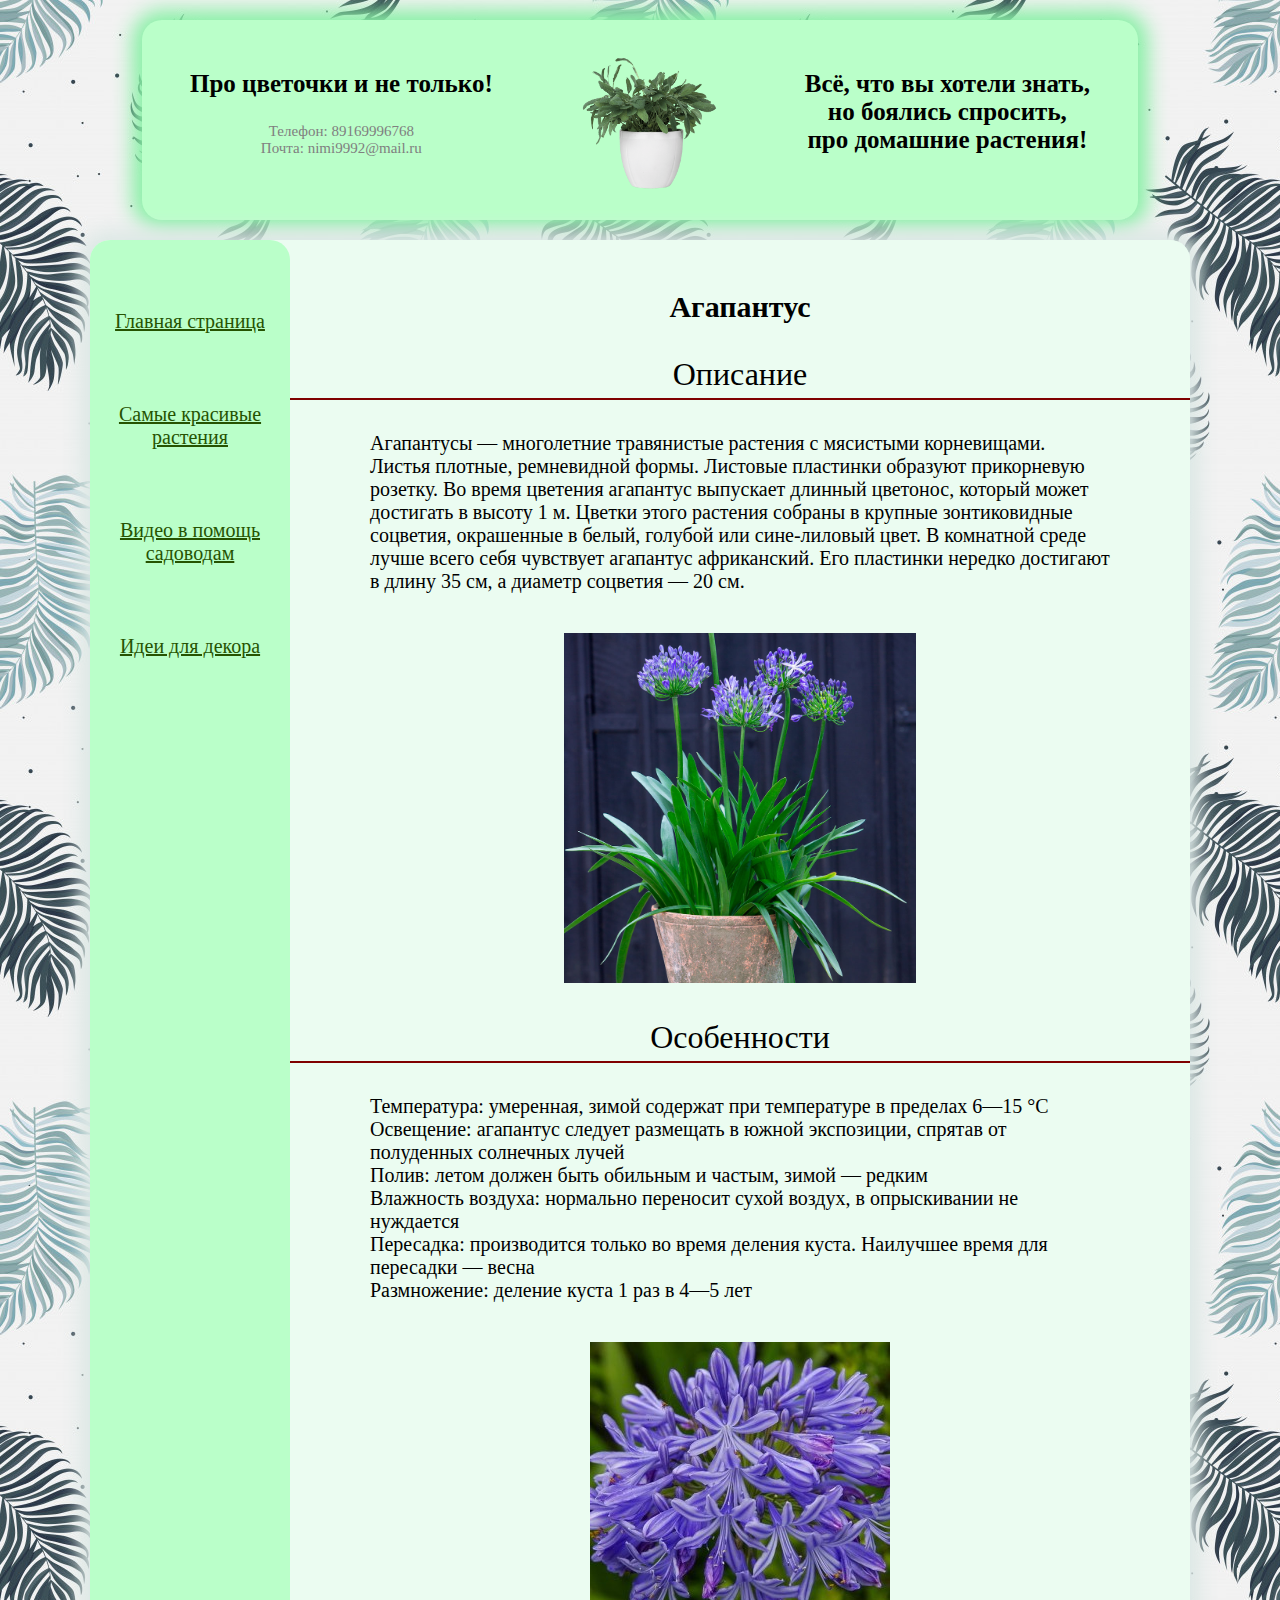
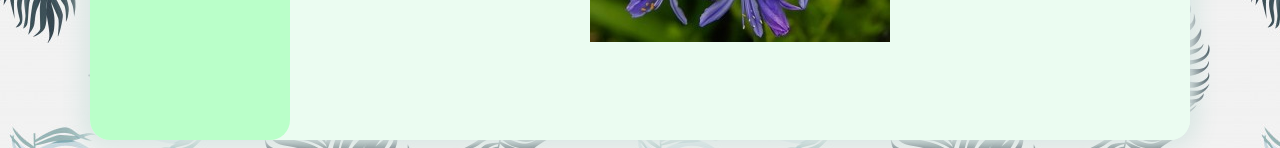
==== Curse_adapt/Agapanthus.html @ 4ffce9fb "Add files via upload" ====
<!DOCTYPE html>
<html lang="en">
<head>
    <meta charset="UTF-8">
    <title>Plants</title>
    <link rel="icon" href="Favicon.jpg" type="image/jpg">
    <link rel="stylesheet" href="style.css">
    <style>
     body{
     background-image: url(background.jpg);
     }
     a:link {
     color: #265301;
     }
     a:visited {
     color: #437A16;
     }
     a:hover {
     background: #CDFEAA;
     }

    </style>
</head>
<body>
<div class="title">
    <div class="left">
        <p class="main_text">Про цветочки и не только!</p>
        <p class="small_text"> Телефон: 89169996768<br> Почта: nimi9992@mail.ru</p>
    </div>
    <img class="main_img" src="Цветки_в_горшке.png">
    <div class="right_text">Всё, что вы хотели знать,
        <br>но боялись спросить,
        <br> про домашние растения!
    </div>
</div>
<div class="second_dekor">
    <div class="info_left_dekor">
        <p class="link">
            <a href="main_page.html">Главная страница</a>
        </p>
        <p class="link">
            <a href="list.html">Самые красивые растения</a>
        </p>
        <p class="link">
            <a href="video.html">Видео в помощь садоводам</a>
        </p>
        <p class="link">
            <a href="dekor.html">Идеи для декора</a>
        </p>
    </div>

    <div class="info_right_dekor">
        <p class="right_text_main">Агапантус</p>
        <p class="flower_title">Описание</p>
        <p class="flower_text">Агапантусы — многолетние травянистые растения
            с мясистыми корневищами.
            Листья плотные, ремневидной формы. Листовые пластинки образуют
            прикорневую розетку.
            Во время цветения агапантус выпускает длинный цветонос, который
            может достигать в высоту 1 м. Цветки этого растения собраны
            в крупные зонтиковидные соцветия, окрашенные в белый, голубой
            или сине-лиловый цвет.
            В комнатной среде лучше всего себя чувствует агапантус
            африканский. Его пластинки нередко достигают в длину 35 см,
            а диаметр соцветия — 20 см.</p>
        <img class="image_flower_big "src="Агапантус_1.jpg">
        <p class="flower_title">Особенности</p>
        <p class="flower_text">Температура:
            умеренная, зимой содержат при температуре в пределах 6—15 °C<br>
            Освещение:
            агапантус следует размещать в южной экспозиции, спрятав
            от полуденных солнечных лучей<br>
            Полив:
            летом должен быть обильным и частым,
            зимой — редким<br>
            Влажность воздуха:
            нормально переносит сухой воздух,
            в опрыскивании не нуждается<br>
            Пересадка:
            производится только во время деления куста.
            Наилучшее время для пересадки — весна<br>
            Размножение:
            деление куста 1 раз в 4—5 лет</p>
        <img class="image_flower "src="Агапантус_2.jpg">
    </div>
</div>
</body>
</html>
---- Curse_adapt/style.css ----
.title{
font-family: URW Chancery L, cursive;
text-align:center;
border-radius: 20px;
padding-left: 3em;
padding-right:3em;
margin-top: 20px;
margin-left: auto;
margin-right:auto;
width: 900px;
height: 200px;
background: #baffc9;
box-shadow: 0px 0px 20px 10px #89f0a6;
}
.title:hover{
transition: 3s;
box-shadow: 0px 0px 10px 20px #5afa57;
}
.main_text{
font-weight: bold;
font-size:25px;
margin-top: 50px;
}
.main_img{
margin-left:20px;
margin-top: 20px;
width: 150px;
height:150px;
}
.right_text{
float:right;
margin-left: 20px;
font-weight: bold;
font-size:25px;
margin-top: 50px;
vertical-align:top;
}
.small_text{
font-size: 15px;
color: grey;
}
.left{
float:left;
}
.info_left{
float:left;
border-radius: 20px;
width: 200px;
height: 780px;
background: #baffc9;
/*box-shadow: 0px 0px 20px 10px #dce8e5;*/
}
.info_right{
float:right;
border-radius: 20px;
width: 900px;
height: 780px;
background: #ebfcf1;
/*box-shadow: 0px 0px 20px 10px #dce8e5;*/
}
.second{
text-align:center;
border-radius: 20px;
margin-top: 20px;
margin-left: auto;
margin-right:auto;
width: 1100px;
height: 780px;
background: #ebfcf1;
box-shadow: 0px 0px 20px 10px #dce8e5;
}
.second_begonia{
text-align:center;
border-radius: 20px;
margin-top: 20px;
margin-left: auto;
margin-right:auto;
width: 1100px;
height: 1250px;
background: #ebfcf1;
box-shadow: 0px 0px 20px 10px #dce8e5;
}
.second_primula{
text-align:center;
border-radius: 20px;
margin-top: 20px;
margin-left: auto;
margin-right:auto;
width: 1100px;
height: 1250px;
background: #ebfcf1;
box-shadow: 0px 0px 20px 10px #dce8e5;
}
.second_strelitzia{
text-align:center;
border-radius: 20px;
margin-top: 20px;
margin-left: auto;
margin-right:auto;
width: 1100px;
height: 1250px;
background: #ebfcf1;
box-shadow: 0px 0px 20px 10px #dce8e5;
}
.link{
font-size: 20px;
text-align: center;
margin-top: 70px;
color: #265301;

}
.photo {
background: #d9dabb;
width: 250px;
margin: 30px 50px 20px 50px;
padding: 10px 0;
text-align: center;
display: inline-block;
}
.photo img {
border: 2px solid #8b8e4b;
width:200px;
height:200px;
}
.photo p {
margin: 0;
}
.right_text_main{
font-size:30px;
font-weight: bold;
margin-top:50px;
}
.video{
weight:300px;
height:190px;
}
.right_text_video{
font-size:20px;
font-weight: bold;
margin-top:50px;
}
.block{
margin-left:40px;
margin-right:40px;
margin-top:30px;
display: inline-block;
}
.info_left_video{
 float:left;
 border-radius: 20px;
 width: 200px;
 height: 700px;
 background: #baffc9;
 /*box-shadow: 0px 0px 20px 10px #dce8e5;*/
 }
 .info_right_video{
 float:right;
 border-radius: 20px;
 width: 900px;
 height: 700px;
 background: #ebfcf1;
 /*box-shadow: 0px 0px 20px 10px #dce8e5;*/
 }
 .second_video{
 text-align:center;
 border-radius: 20px;
 margin-top: 20px;
 margin-left: auto;
 margin-right:auto;
 width: 1100px;
 height: 700px;
 background: #ebfcf1;
 box-shadow: 0px 0px 20px 10px #dce8e5;
 }

 .info_left_dekor{
 float:left;
 border-radius: 20px;
 width: 200px;
 height: 1500px;
 background: #baffc9;
 /*box-shadow: 0px 0px 20px 10px #dce8e5;*/
 }
 .info_left_dekor_hydrangea{
  float:left;
  border-radius: 20px;
  width: 200px;
  height: 1500px;
  background: #baffc9;
  /*box-shadow: 0px 0px 20px 10px #dce8e5;*/
  }
 .info_left_dekor_style{
  float:left;
  border-radius: 20px;
  width: 200px;
  height: 1500px;
  background: #baffc9;
  /*box-shadow: 0px 0px 20px 10px #dce8e5;*/
  }
 .info_right_dekor{
 float:right;
 border-radius: 20px;
 width: 900px;
 height: 1500px;
 background: #ebfcf1;
 /*box-shadow: 0px 0px 20px 10px #dce8e5;*/
 }
 .info_right_dekor_hydrangea{
  float:right;
  border-radius: 20px;
  width: 900px;
  height: 1500px;
  background: #ebfcf1;
  /*box-shadow: 0px 0px 20px 10px #dce8e5;*/
  }
 .info_right_dekor_style{
  float:right;
  border-radius: 20px;
  width: 900px;
  height: 1500px;
  background: #ebfcf1;
  /*box-shadow: 0px 0px 20px 10px #dce8e5;*/
  }
 .second_dekor{
 text-align:center;
 border-radius: 20px;
 margin-top: 20px;
 margin-left: auto;
 margin-right:auto;
 width: 1100px;
 height: 1500px;
 background: #ebfcf1;
 box-shadow: 0px 0px 20px 10px #dce8e5;
 }
 .second_dekor_hydrangea{
  text-align:center;
  border-radius: 20px;
  margin-top: 20px;
  margin-left: auto;
  margin-right:auto;
  width: 1100px;
  height: 1500px;
  background: #ebfcf1;
  box-shadow: 0px 0px 20px 10px #dce8e5;
  }
 .second_dekor_style{
  text-align:center;
  border-radius: 20px;
  margin-top: 20px;
  margin-left: auto;
  margin-right:auto;
  width: 1100px;
  height: 1500px;
  background: #ebfcf1;
  box-shadow: 0px 0px 20px 10px #dce8e5;
  }
 .right_text_dekor_main{
 text-align: center;
 font-size: 30px;
 margin-top:60px;
 font-family:Monotype Corsiva, cursive;
 }
 .photo_dekor {
 background: #d9dabb;
 width: 300px;
 height:350px;
 margin: 50px 25px 20px 25px;
 padding: 10px 0;
 text-align: center;
 display: inline-block;
 }
 .photo_dekor img {
 border: 2px solid #8b8e4b;
 width:250px;
 height:300px;
 }
 .photo_dekor p {
 margin-bottom: 40px;
 }
 .flower_title{
 font-size: 200%;
     border-bottom: 2px solid maroon;
     font-weight: normal;
     padding-bottom: 5px;
align:left;
 }
 .flower_text{
 text-align: left;
 font-size:20px;
 margin-left:80px;
 margin-right:80px;
 margin-bottom: 40px;
 }
 .image_flower{
 text-align:center;
 margin: 0 auto;
 }
 .info_left_fuxia_strelitzia{
      float:left;
      border-radius: 20px;
      width: 200px;
      height: 1250px;
      background: #baffc9;
      /*box-shadow: 0px 0px 20px 10px #dce8e5;*/
      }
      .info_right_fuxia_strelitzia{
      float:right;
      border-radius: 20px;
      width: 900px;
      height: 1250px;
      background: #ebfcf1;
      /*box-shadow: 0px 0px 20px 10px #dce8e5;*/
      }
 .info_left_fuxia{
     float:left;
     border-radius: 20px;
     width: 200px;
     height: 1250px;
     background: #baffc9;
     /*box-shadow: 0px 0px 20px 10px #dce8e5;*/
     }
     .info_left_fuxia_begonia{
          float:left;
          border-radius: 20px;
          width: 200px;
          height: 1250px;
          background: #baffc9;
          /*box-shadow: 0px 0px 20px 10px #dce8e5;*/
          }
     .info_right_fuxia{
     float:right;
     border-radius: 20px;
     width: 900px;
     height: 1250px;
     background: #ebfcf1;
     /*box-shadow: 0px 0px 20px 10px #dce8e5;*/
     }
     .info_right_fuxia_begonia{
          float:right;
          border-radius: 20px;
          width: 900px;
          height: 1250px;
          background: #ebfcf1;
          /*box-shadow: 0px 0px 20px 10px #dce8e5;*/
          }
     .info_left_fuxia_primula{
          float:left;
          border-radius: 20px;
          width: 200px;
          height: 1250px;
          background: #baffc9;
          /*box-shadow: 0px 0px 20px 10px #dce8e5;*/
          }
          .info_right_fuxia_primula{
          float:right;
          border-radius: 20px;
          width: 900px;
          height: 1250px;
          background: #ebfcf1;
          /*box-shadow: 0px 0px 20px 10px #dce8e5;*/
          }
     .second_fuxia{
     text-align:center;
     border-radius: 20px;
     margin-top: 20px;
     margin-left: auto;
     margin-right:auto;
     width: 1100px;
     height: 1250px;
     background: #ebfcf1;
     box-shadow: 0px 0px 20px 10px #dce8e5;
     }
     .info_left_list{
       float:left;
       border-radius: 20px;
       width: 200px;
       height: 1050px;
       background: #baffc9;
       /*box-shadow: 0px 0px 20px 10px #dce8e5;*/
       }
       .info_right_list{
       float:right;
       border-radius: 20px;
       width: 900px;
       height: 1050px;
       background: #ebfcf1;
       /*box-shadow: 0px 0px 20px 10px #dce8e5;*/
       }
       .second_list{
       text-align:center;
       border-radius: 20px;
       margin-top: 20px;
       margin-left: auto;
       margin-right:auto;
       width: 1100px;
       height: 1050px;
       background: #ebfcf1;
       box-shadow: 0px 0px 20px 10px #dce8e5;
       }
       .image_flower_big{
        text-align:center;
        margin: 0 auto;
        height:350px;
        weight:350px;
        }
        .image_flower_small{
        text-align:center;
        margin: 0 auto;
        height:200px;
        weight:200px;
        }
@media (max-width: 1129px) {
.info_left_video{
 float:left;
 border-radius: 20px;
 width: 200px;
 height: 1000px;
 background: #baffc9;
 /*box-shadow: 0px 0px 20px 10px #dce8e5;*/
 }
 .info_right_video{
 float:right;
 border-radius: 20px;
 width: 500px;
 height: 1000px;
 background: #ebfcf1;
 /*box-shadow: 0px 0px 20px 10px #dce8e5;*/
 }
 .second_video{
 text-align:center;
 border-radius: 20px;
 margin-top: 20px;
 margin-left: auto;
 margin-right:auto;
 width: 700px;
 height: 1000px;
 background: #ebfcf1;
 box-shadow: 0px 0px 20px 10px #dce8e5;
 }
.info_left_dekor_hydrangea{
 float:left;
 border-radius: 20px;
 width: 200px;
 height: 2200px;
 background: #baffc9;
 /*box-shadow: 0px 0px 20px 10px #dce8e5;*/
 }
 .info_left_dekor_style{
  float:left;
  border-radius: 20px;
  width: 200px;
  height: 2400px;
  background: #baffc9;
  /*box-shadow: 0px 0px 20px 10px #dce8e5;*/
  }
 .info_right_dekor{
 float:right;
 border-radius: 20px;
 width: 500px;
 height: 1800px;
 background: #ebfcf1;
 /*box-shadow: 0px 0px 20px 10px #dce8e5;*/
 }
 .info_left_dekor{
  float:left;
  border-radius: 20px;
  width: 200px;
  height: 1800px;
  background: #baffc9;
  /*box-shadow: 0px 0px 20px 10px #dce8e5;*/
  }
 .info_right_dekor_hydrangea{
  float:right;
  border-radius: 20px;
  width: 500px;
  height: 2200px;
  background: #ebfcf1;
  /*box-shadow: 0px 0px 20px 10px #dce8e5;*/
  }
 .info_right_dekor_style{
  float:right;
  border-radius: 20px;
  width: 500px;
  height: 2400px;
  background: #ebfcf1;
  /*box-shadow: 0px 0px 20px 10px #dce8e5;*/
  }
 .second_dekor{
 text-align:center;
 border-radius: 20px;
 margin-top: 20px;
 margin-left: auto;
 margin-right:auto;
 width: 700px;
 height: 1800px;
 background: #ebfcf1;
 box-shadow: 0px 0px 20px 10px #dce8e5;
 }
 .second_dekor_hydrangea{
  text-align:center;
  border-radius: 20px;
  margin-top: 20px;
  margin-left: auto;
  margin-right:auto;
  width: 700px;
  height: 2200px;
  background: #ebfcf1;
  box-shadow: 0px 0px 20px 10px #dce8e5;
  }
 .second_dekor_style{
  text-align:center;
  border-radius: 20px;
  margin-top: 20px;
  margin-left: auto;
  margin-right:auto;
  width: 700px;
  height: 2400px;
  background: #ebfcf1;
  box-shadow: 0px 0px 20px 10px #dce8e5;
  }
.info_left_fuxia_strelitzia{
     float:left;
     border-radius: 20px;
     width: 200px;
     height: 1750px;
     background: #baffc9;
     /*box-shadow: 0px 0px 20px 10px #dce8e5;*/
     }
     .info_right_fuxia_strelitzia{
     float:right;
     border-radius: 20px;
     width: 500px;
     height: 1750px;
     background: #ebfcf1;
     /*box-shadow: 0px 0px 20px 10px #dce8e5;*/
     }
     .info_left_fuxia_primula{
          float:left;
          border-radius: 20px;
          width: 200px;
          height: 1650px;
          background: #baffc9;
          /*box-shadow: 0px 0px 20px 10px #dce8e5;*/
          }
          .info_right_fuxia_primula{
          float:right;
          border-radius: 20px;
          width: 500px;
          height: 1650px;
          background: #ebfcf1;
          /*box-shadow: 0px 0px 20px 10px #dce8e5;*/
          }
.info_left_fuxia{
     float:left;
     border-radius: 20px;
     width: 200px;
     height: 1750px;
     background: #baffc9;
     /*box-shadow: 0px 0px 20px 10px #dce8e5;*/
     }
     .info_left_fuxia_begonia{
          float:left;
          border-radius: 20px;
          width: 200px;
          height: 1850px;
          background: #baffc9;
          /*box-shadow: 0px 0px 20px 10px #dce8e5;*/
          }
     .info_right_fuxia{
     float:right;
     border-radius: 20px;
     width: 500px;
     height: 1750px;
     background: #ebfcf1;
     /*box-shadow: 0px 0px 20px 10px #dce8e5;*/
     }
     .info_right_fuxia_begonia{
          float:right;
          border-radius: 20px;
          width: 500px;
          height: 1850px;
          background: #ebfcf1;
          /*box-shadow: 0px 0px 20px 10px #dce8e5;*/
          }
     .second_fuxia{
     text-align:center;
     border-radius: 20px;
     margin-top: 20px;
     margin-left: auto;
     margin-right:auto;
     width: 700px;
     height: 1750px;
     background: #ebfcf1;
     box-shadow: 0px 0px 20px 10px #dce8e5;
     }
.info_left_list{
       float:left;
       border-radius: 20px;
       width: 200px;
       height: 1750px;
       background: #baffc9;
       /*box-shadow: 0px 0px 20px 10px #dce8e5;*/
       }
       .info_right_list{
       float:right;
       border-radius: 20px;
       width: 500px;
       height: 1750px;
       background: #ebfcf1;
       /*box-shadow: 0px 0px 20px 10px #dce8e5;*/
       }
       .second_list{
       text-align:center;
       border-radius: 20px;
       margin-top: 20px;
       margin-left: auto;
       margin-right:auto;
       width: 700px;
       height: 1750px;
       background: #ebfcf1;
       box-shadow: 0px 0px 20px 10px #dce8e5;
       }
.info_right{
float:right;
border-radius: 20px;
width: 500px;
height: 1480px;
background: #ebfcf1;
/*box-shadow: 0px 0px 20px 10px #dce8e5;*/
}
.second{
 text-align:center;
 border-radius: 20px;
 margin-top: 20px;
 margin-left: auto;
 margin-right:auto;
 width: 700px;
 height: 1480px;
 background: #ebfcf1;
 box-shadow: 0px 0px 20px 10px #dce8e5;
 }
 .second_begonia{
  text-align:center;
  border-radius: 20px;
  margin-top: 20px;
  margin-left: auto;
  margin-right:auto;
  width: 700px;
  height: 1850px;
  background: #ebfcf1;
  box-shadow: 0px 0px 20px 10px #dce8e5;
  }
 .second_primula{
  text-align:center;
  border-radius: 20px;
  margin-top: 20px;
  margin-left: auto;
  margin-right:auto;
  width: 700px;
  height: 1650px;
  background: #ebfcf1;
  box-shadow: 0px 0px 20px 10px #dce8e5;
  }
 .second_strelitzia{
 text-align:center;
 border-radius: 20px;
 margin-top: 20px;
 margin-left: auto;
 margin-right:auto;
 width: 700px;
 height: 1750px;
 background: #ebfcf1;
 box-shadow: 0px 0px 20px 10px #dce8e5;
 }
.info_left{
float:left;
border-radius: 20px;
width: 200px;
height: 1480px;
background: #baffc9;
/*box-shadow: 0px 0px 20px 10px #dce8e5;*/
}
}
@media (max-width: 1029px) {
.title{
font-family: URW Chancery L, cursive;
text-align:center;
border-radius: 20px;
padding-left: 3em;
padding-right:3em;
margin-top: 20px;
margin-left: auto;
margin-right:auto;
width: 280px;
height: 700px;
background: #baffc9;
box-shadow: 0px 0px 20px 10px #89f0a6;
}
}
@media (max-width: 729px){
.photo_dekor {
 background: #d9dabb;
 width: 200px;
 height:260px;
 margin: 50px 25px 20px 25px;
 padding: 10px 0;
 text-align: center;
 display: inline-block;
 }
 .photo_dekor img {
 border: 2px solid #8b8e4b;
 width:170px;
 height:240px;
 }
 .photo_dekor p {
 margin-bottom: 40px;
 }
.info_left_dekor{
 float:left;
 border-radius: 20px;
 width: 200px;
 height: 3500px;
 background: #baffc9;
 /*box-shadow: 0px 0px 20px 10px #dce8e5;*/
 }
 .info_left_dekor_hydrangea{
  float:left;
  border-radius: 20px;
  width: 200px;
  height: 5300px;
  background: #baffc9;
  /*box-shadow: 0px 0px 20px 10px #dce8e5;*/
  }

 .info_right_dekor{
 float:right;
 border-radius: 20px;
 width: 250px;
 height: 3500px;
 background: #ebfcf1;
 /*box-shadow: 0px 0px 20px 10px #dce8e5;*/
 }
 .info_right_dekor_hydrangea{
  float:right;
  border-radius: 20px;
  width: 250px;
  height: 5300px;
  background: #ebfcf1;
  /*box-shadow: 0px 0px 20px 10px #dce8e5;*/
  }
 .info_left_dekor_style{
  float:left;
  border-radius: 20px;
  width: 200px;
  height: 2300px;
  background: #baffc9;
  /*box-shadow: 0px 0px 20px 10px #dce8e5;*/
  }
  .info_right_dekor_style{
  float:right;
  border-radius: 20px;
  width: 250px;
  height: 2300px;
  background: #ebfcf1;
  /*box-shadow: 0px 0px 20px 10px #dce8e5;*/
  }
 .second_dekor{
 text-align:center;
 border-radius: 20px;
 margin-top: 20px;
 margin-left: auto;
 margin-right:auto;
 width: 450px;
 height: 3500px;
 background: #ebfcf1;
 box-shadow: 0px 0px 20px 10px #dce8e5;
 }
 .second_dekor_hydrangea{
  text-align:center;
  border-radius: 20px;
  margin-top: 20px;
  margin-left: auto;
  margin-right:auto;
  width: 450px;
  height: 5300px;
  background: #ebfcf1;
  box-shadow: 0px 0px 20px 10px #dce8e5;
  }
 .second_dekor_style{
  text-align:center;
  border-radius: 20px;
  margin-top: 20px;
  margin-left: auto;
  margin-right:auto;
  width: 450px;
  height: 2300px;
  background: #ebfcf1;
  box-shadow: 0px 0px 20px 10px #dce8e5;
  }
.image_flower_big{
        text-align:center;
        margin: 0 auto;
        height:90px;
        weight:90px;
        }
.image_flower{
 text-align:center;
 margin: 0 auto;
 weight:80px;
 height:80px;
 }
 .image_flower_small{
         text-align:center;
         margin: 0 auto;
         height:90px;
         weight:90px;
         }
.flower_text{
 text-align: left;
 font-size:20px;
 margin-bottom: 40px;
 }
 .info_left_fuxia_primula{
      float:left;
      border-radius: 20px;
      width: 200px;
      height: 2000px;
      background: #baffc9;
      /*box-shadow: 0px 0px 20px 10px #dce8e5;*/
      }
      .info_right_fuxia_primula{
      float:right;
      border-radius: 20px;
      width: 250px;
      height: 2000px;
      background: #ebfcf1;
      /*box-shadow: 0px 0px 20px 10px #dce8e5;*/
      }
.info_left_fuxia{
     float:left;
     border-radius: 20px;
     width: 200px;
     height: 4000px;
     background: #baffc9;
     /*box-shadow: 0px 0px 20px 10px #dce8e5;*/
     }
     .info_left_fuxia_begonia{
          float:left;
          border-radius: 20px;
          width: 200px;
          height: 4500px;
          background: #baffc9;
          /*box-shadow: 0px 0px 20px 10px #dce8e5;*/
          }
     .info_right_fuxia{
     float:right;
     border-radius: 20px;
     width: 250px;
     height: 4000px;
     background: #ebfcf1;
     /*box-shadow: 0px 0px 20px 10px #dce8e5;*/
     }
     .info_right_fuxia_begonia{
          float:right;
          border-radius: 20px;
          width: 250px;
          height: 4500px;
          background: #ebfcf1;
          /*box-shadow: 0px 0px 20px 10px #dce8e5;*/
          }
     .second_fuxia{
     text-align:center;
     border-radius: 20px;
     margin-top: 20px;
     margin-left: auto;
     margin-right:auto;
     width: 450px;
     height: 4000px;
     background: #ebfcf1;
     box-shadow: 0px 0px 20px 10px #dce8e5;
     }
.info_left_fuxia_strelitzia{
          float:left;
          border-radius: 20px;
          width: 200px;
          height: 2600px;
          background: #baffc9;
          /*box-shadow: 0px 0px 20px 10px #dce8e5;*/
          }
.info_right_fuxia_strelitzia{
          float:right;
          border-radius: 20px;
          width: 250px;
          height: 2600px;
          background: #ebfcf1;
          /*box-shadow: 0px 0px 20px 10px #dce8e5;*/
          }
.info_left_list{
       float:left;
       border-radius: 20px;
       width: 200px;
       height: 1550px;
       background: #baffc9;
       /*box-shadow: 0px 0px 20px 10px #dce8e5;*/
       }
       .info_right_list{
       float:right;
       border-radius: 20px;
       width: 250px;
       height: 1550px;
       background: #ebfcf1;
       /*box-shadow: 0px 0px 20px 10px #dce8e5;*/
       }
       .second_list{
       text-align:center;
       border-radius: 20px;
       margin-top: 20px;
       margin-left: auto;
       margin-right:auto;
       width: 450px;
       height: 1550px;
       background: #ebfcf1;
       box-shadow: 0px 0px 20px 10px #dce8e5;
       }
.info_right{
float:right;
border-radius: 20px;
width: 250px;
height: 1480px;
background: #ebfcf1;
/*box-shadow: 0px 0px 20px 10px #dce8e5;*/
}
.second{
text-align:center;
border-radius: 20px;
margin-top: 20px;
margin-left: auto;
margin-right:auto;
width: 450px;
height: 1480px;
background: #ebfcf1;
box-shadow: 0px 0px 20px 10px #dce8e5;
}
.second_begonia{
text-align:center;
border-radius: 20px;
margin-top: 20px;
margin-left: auto;
margin-right:auto;
width: 450px;
height: 4500px;
background: #ebfcf1;
box-shadow: 0px 0px 20px 10px #dce8e5;
}
.second_primula{
text-align:center;
border-radius: 20px;
margin-top: 20px;
margin-left: auto;
margin-right:auto;
width: 450px;
height: 2000px;
background: #ebfcf1;
box-shadow: 0px 0px 20px 10px #dce8e5;
}
.second_strelitzia{
text-align:center;
border-radius: 20px;
margin-top: 20px;
margin-left: auto;
margin-right:auto;
width: 450px;
height: 2600px;
background: #ebfcf1;
box-shadow: 0px 0px 20px 10px #dce8e5;
}
.info_left{
float:left;
border-radius: 20px;
width: 200px;
height: 1480px;
background: #baffc9;
/*box-shadow: 0px 0px 20px 10px #dce8e5;*/
}
.photo {
background: #d9dabb;
width: 200px;
margin: 30px 10px 20px 10px;
padding: 10px 0;
text-align: center;
display: inline-block;
}
.photo img {
border: 2px solid #8b8e4b;
width:150px;
height:150px;
}
.photo p {
margin: 0;
}
.info_left_video{
 float:left;
 border-radius: 20px;
 width: 200px;
 height: 800px;
 background: #baffc9;
 /*box-shadow: 0px 0px 20px 10px #dce8e5;*/
 }
 .info_right_video{
 float:right;
 border-radius: 20px;
 width: 250px;
 height: 800px;
 background: #ebfcf1;
 /*box-shadow: 0px 0px 20px 10px #dce8e5;*/
 }
 .second_video{
 text-align:center;
 border-radius: 20px;
 margin-top: 20px;
 margin-left: auto;
 margin-right:auto;
 width: 450px;
 height: 800px;
 background: #ebfcf1;
 box-shadow: 0px 0px 20px 10px #dce8e5;
 }
 .video{
 weight:240px;
 height:100px;
 }
}
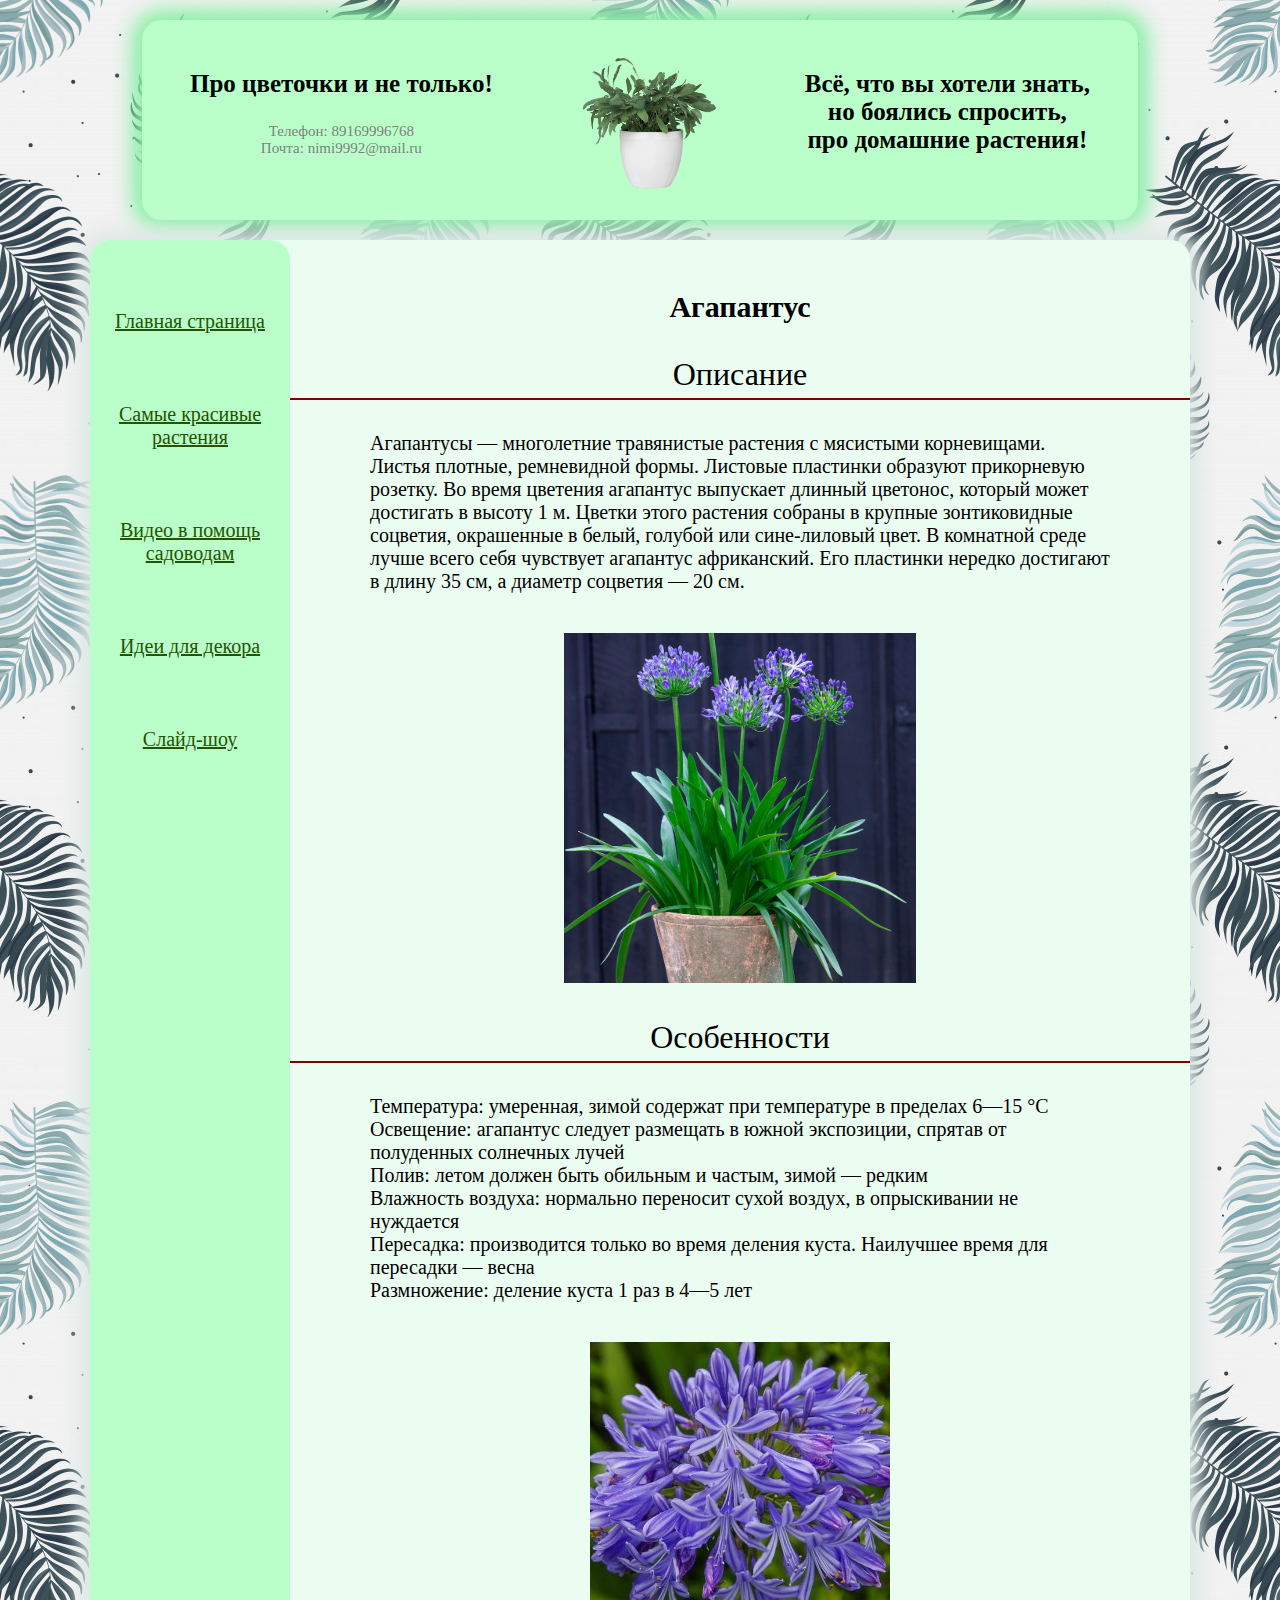
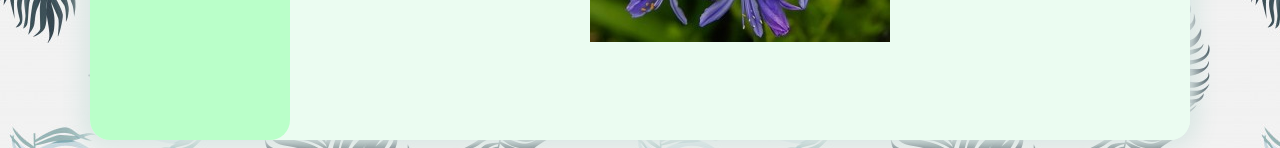
==== commit 69852223: "Add files via upload" ====
--- a/Curse_adapt/Agapanthus.html
+++ b/Curse_adapt/Agapanthus.html
@@ -47,6 +47,9 @@
         <p class="link">
             <a href="dekor.html">Идеи для декора</a>
         </p>
+        <p class="link">
+            <a href="show.html">Слайд-шоу</a>
+        </p>
     </div>
 
     <div class="info_right_dekor">
--- a/Curse_adapt/style.css
+++ b/Curse_adapt/style.css
@@ -50,6 +50,14 @@
 background: #baffc9;
 /*box-shadow: 0px 0px 20px 10px #dce8e5;*/
 }
+.info_left_show{
+float:left;
+border-radius: 20px;
+width: 200px;
+height: 780px;
+background: #baffc9;
+/*box-shadow: 0px 0px 20px 10px #dce8e5;*/
+}
 .info_right{
 float:right;
 border-radius: 20px;
@@ -58,7 +66,26 @@
 background: #ebfcf1;
 /*box-shadow: 0px 0px 20px 10px #dce8e5;*/
 }
+.info_right_show{
+float:right;
+border-radius: 20px;
+width: 900px;
+height: 780px;
+background: #ebfcf1;
+/*box-shadow: 0px 0px 20px 10px #dce8e5;*/
+}
 .second{
+text-align:center;
+border-radius: 20px;
+margin-top: 20px;
+margin-left: auto;
+margin-right:auto;
+width: 1100px;
+height: 780px;
+background: #ebfcf1;
+box-shadow: 0px 0px 20px 10px #dce8e5;
+}
+.second_show{
 text-align:center;
 border-radius: 20px;
 margin-top: 20px;
@@ -628,6 +655,14 @@
 background: #ebfcf1;
 /*box-shadow: 0px 0px 20px 10px #dce8e5;*/
 }
+.info_right_show{
+float:right;
+border-radius: 20px;
+width: 500px;
+height: 600px;
+background: #ebfcf1;
+/*box-shadow: 0px 0px 20px 10px #dce8e5;*/
+}
 .second{
  text-align:center;
  border-radius: 20px;
@@ -639,6 +674,17 @@
  background: #ebfcf1;
  box-shadow: 0px 0px 20px 10px #dce8e5;
  }
+ .second_show{
+  text-align:center;
+  border-radius: 20px;
+  margin-top: 20px;
+  margin-left: auto;
+  margin-right:auto;
+  width: 700px;
+  height: 600px;
+  background: #ebfcf1;
+  box-shadow: 0px 0px 20px 10px #dce8e5;
+  }
  .second_begonia{
   text-align:center;
   border-radius: 20px;
@@ -677,6 +723,14 @@
 border-radius: 20px;
 width: 200px;
 height: 1480px;
+background: #baffc9;
+/*box-shadow: 0px 0px 20px 10px #dce8e5;*/
+}
+.info_left_show{
+float:left;
+border-radius: 20px;
+width: 200px;
+height: 600px;
 background: #baffc9;
 /*box-shadow: 0px 0px 20px 10px #dce8e5;*/
 }
@@ -930,6 +984,14 @@
 background: #ebfcf1;
 /*box-shadow: 0px 0px 20px 10px #dce8e5;*/
 }
+.info_right_show{
+float:right;
+border-radius: 20px;
+width: 250px;
+height: 600px;
+background: #ebfcf1;
+/*box-shadow: 0px 0px 20px 10px #dce8e5;*/
+}
 .second{
 text-align:center;
 border-radius: 20px;
@@ -941,6 +1003,17 @@
 background: #ebfcf1;
 box-shadow: 0px 0px 20px 10px #dce8e5;
 }
+.second_show{
+text-align:center;
+border-radius: 20px;
+margin-top: 20px;
+margin-left: auto;
+margin-right:auto;
+width: 450px;
+height: 600px;
+background: #ebfcf1;
+box-shadow: 0px 0px 20px 10px #dce8e5;
+}
 .second_begonia{
 text-align:center;
 border-radius: 20px;
@@ -979,6 +1052,14 @@
 border-radius: 20px;
 width: 200px;
 height: 1480px;
+background: #baffc9;
+/*box-shadow: 0px 0px 20px 10px #dce8e5;*/
+}
+.info_left_show{
+float:left;
+border-radius: 20px;
+width: 200px;
+height: 600px;
 background: #baffc9;
 /*box-shadow: 0px 0px 20px 10px #dce8e5;*/
 }
